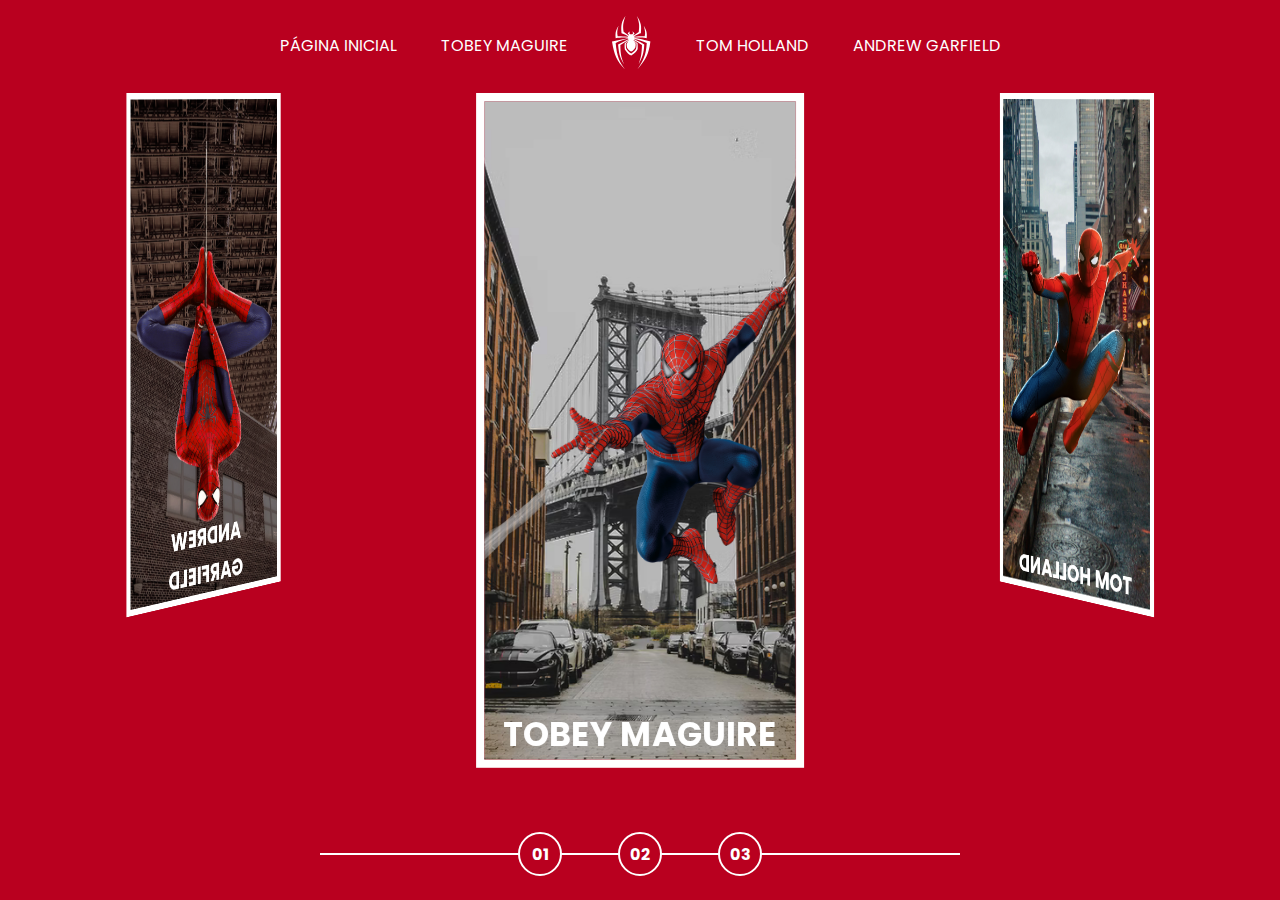
==== index.html @ 928773d8 "first commit" ====
<!DOCTYPE html>
<html lang="pt-br">
<head>
  <meta charset="UTF-8">
  <meta http-equiv="X-UA-Compatible" content="IE=edge">
  <meta name="viewport" content="width=device-width, initial-scale=1.0">
  <script src="./assets/scripts/app.js"></script>
  <link rel="stylesheet" href="./assets/css/home-page-styles.css">
  <title>Spider Man Multiversos</title>
</head>
<body>
  <nav class="s-menu">
    <ul>
      <li class="s-menu__item">
        <a href="/">Página Inicial</a>
      </li>
      <li class="s-menu__item">
        <a href="./pages/tobey-maguire/spiderman1.html">Tobey Maguire</a>
      </li>
      <li class="s-menu__item s-menu__icon">
        <img src="./assets/images/icons/spider.svg" alt="Spider-man">
      </li>
      <li class="s-menu__item">
        <a href="./pages/tom-holland/tomspiderman1.html">Tom Holland</a>
      </li>
      <li class="s-menu__item">
        <a href="./pages/andrew-garfield/espetacularSpiderman1.html">Andrew Garfield</a>
      </li>
    </ul>
  </nav>
  <div class="s-container">
    <div class="s-cards-carousel" style=" transform: translateZ(-40vw) rotateY(0deg);" >
      <a href="./pages/tobey-maguire/spiderman1.html" class="s-card" id="spider-man-1">
        <img class="s-card__background" src="./assets/images/pic-sm-bg-01.jpg" alt="">
        <img class="s-card__image" src="./assets/images/spider-man-01.png" alt="Tobey Maguire">
        <h2 class="s-card__title">Tobey Maguire</h2>
      </a>
      <a href="./pages/tom-holland/tomspiderman1.html" class="s-card" id="spider-man-2">
        <img class="s-card__background" src="./assets/images/pic-sm-bg-02.jpg" alt="">
        <img class="s-card__image" src="./assets/images/spider-man-02.png" alt="Tom Holland">
        <h2 class="s-card__title">Tom Holland</h2>
      </a>
      <a href="./pages/andrew-garfield/espetacularSpiderman1.html" class="s-card" id="spider-man-3">
        <img class="s-card__background" src="./assets/images/pic-sm-bg-03.jpg" alt="">
        <img class="s-card__image" src="./assets/images/spider-man-03.png" alt="Andrew Garfield">
        <h2 class="s-card__title">Andrew Garfield</h2>
      </a>
    </div>
  </div>

    <div class="s-controller">
      <div id="1" onclick="selectCarouselItem(this)" class="s-controller__button">
        01
      </div>
      <div id="2" onclick="selectCarouselItem(this)" class="s-controller__button">
        02
      </div>
      <div id="3" onclick="selectCarouselItem(this)" class="s-controller__button">
        03
      </div>
      <div class="s-controller__line">

      </div>
    </div>
</body>
</html>
---- assets/css/home-page-styles.css ----
@import url(/assets/css/reset.css);
@import url(/assets/css/global.css);

body {
  background-color: var(--primary-color);
}

body::before {
  content: "";
  background-image: url('/assets/images/image\ 4.png');
  background-repeat: no-repeat;
  background-position: center;
  background-size: cover;
  width: 100%;
  height: 100%;
  position: absolute;
  transition: background-image 1s ease-in-out, opacity 1s ease-in-out;
}

.s-menu {
  padding: 1rem 0;
  width: 100%;
  text-align: center;
  position: relative;
}

.s-menu__item {
  display: inline-block;
  text-transform: uppercase;
  margin: 0 1.25rem;

}

.s-menu__icon {
  width: 2.5rem;
  margin: 0 1.25rem;
  vertical-align: middle;
}

.s-container {
  position: relative;
  display: flex;
  flex-direction: row;
  align-items: center;
  justify-content: space-evenly;
  perspective: 3000px;
}

.s-card {
  border: 0.5rem solid #fff;
  width: 100%;
  height: 70vh;
  position: absolute;
  transition: filter .5s ease-in-out;
}

.s-card:nth-child(1){
  transform: rotateX(0deg) translateZ(50vw);
}

.s-card:nth-child(2){
  transform: rotateY(120deg) translateZ(50vw);
}

.s-card:nth-child(3){
  transform: rotateY(240deg) translateZ(50vw);
}

.s-card__background {
  width: 100%;
  height: 100%;
  object-fit: cover;
  position: absolute;
  opacity: 1;
  transition: opacity 1s ease-in-out;
}

.s-card__image {
  width: 100%;
  height: 100%;
  object-fit: contain;
  position: relative;
  transition: 1s ease-in-out;
}

.s-card__title {
  font-size: 2rem;
  text-transform: uppercase;
  text-align: center;
  position: absolute;
  width: 100%;
  bottom: 0;
  transition: bottom 1s ease-in-out;
}

.s-controller {
  position: absolute; 
  display: flex;
  justify-content: center;
  align-items: center;
  margin-top: 3rem;
  bottom: 1.5rem;
  width: 100%;
}

.s-controller__button {
  display: flex;
  align-items: center;
  justify-content: center;
  width: 2.5rem;
  height: 2.5rem;
  border: 2px solid #FFF;
  border-radius: 50%;
  background-color: var(--primary-color);
  text-align: center;
  font-size: 1rem;
  font-weight: bold;
  cursor: pointer;
  z-index: 1;
  transition: transform 0.3s ease-in-out;
}

.s-controller__button:hover {
  transform: scale(1.1);
}

.s-controller__button:nth-child(2) {
  margin: 0 3.5rem;
}

.s-controller__line {
  background-color: #fff;
  width: 50%;
  height: 2px;
  position: absolute;
}

/* hover animation*/

.s-card--hovered .s-card__background {
  cursor: pointer;
  opacity: 0;
}
.s-card--hovered .s-card__image{
  transform: scale(1.4);
  filter: drop-shadow(30px 10px 4px rgba(0, 0, 0, .5));
}

body#spider-man-1-hovered::before {
  background-image: url(/assets/images/pic-sm-bg-01.jpg);
}

body#spider-man-2-hovered::before {
  background-image: url(/assets/images/pic-sm-bg-02.jpg);
}

body#spider-man-3-hovered::before {
  background-image: url(/assets/images/pic-sm-bg-03.jpg);
}

body[id^="spider-man-"]::before{
  opacity: 1;
}

body[id^="spider-man-"] .s-card:not(.s-card--hovered){
  filter: grayscale(100%);
}

.s-card--hovered .s-card__title {
  bottom: 50%;
}

.s-cards-carousel {
  display: flex;
  justify-content: center;
  width: calc(100vw / 3 - 10%);
  transform-style: preserve-3d;
  transition: transform 0.4s ease-in;
}
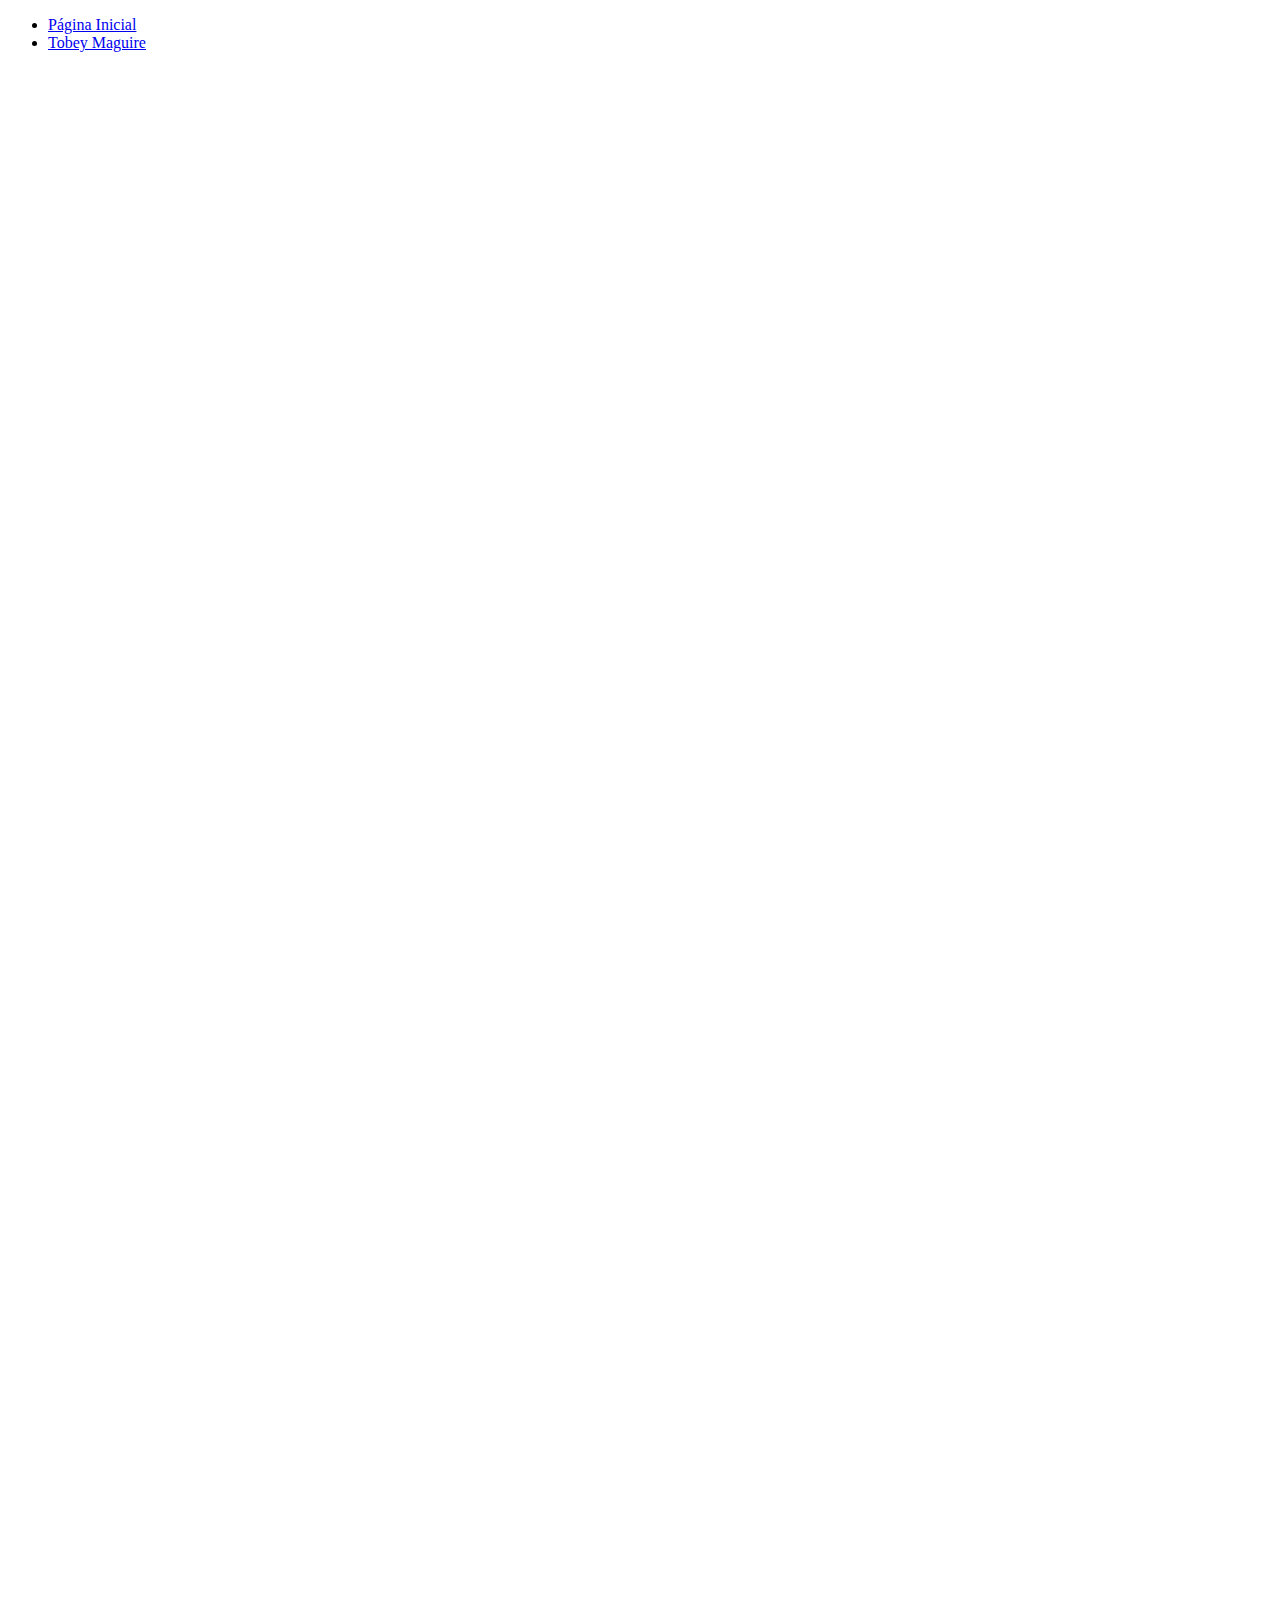
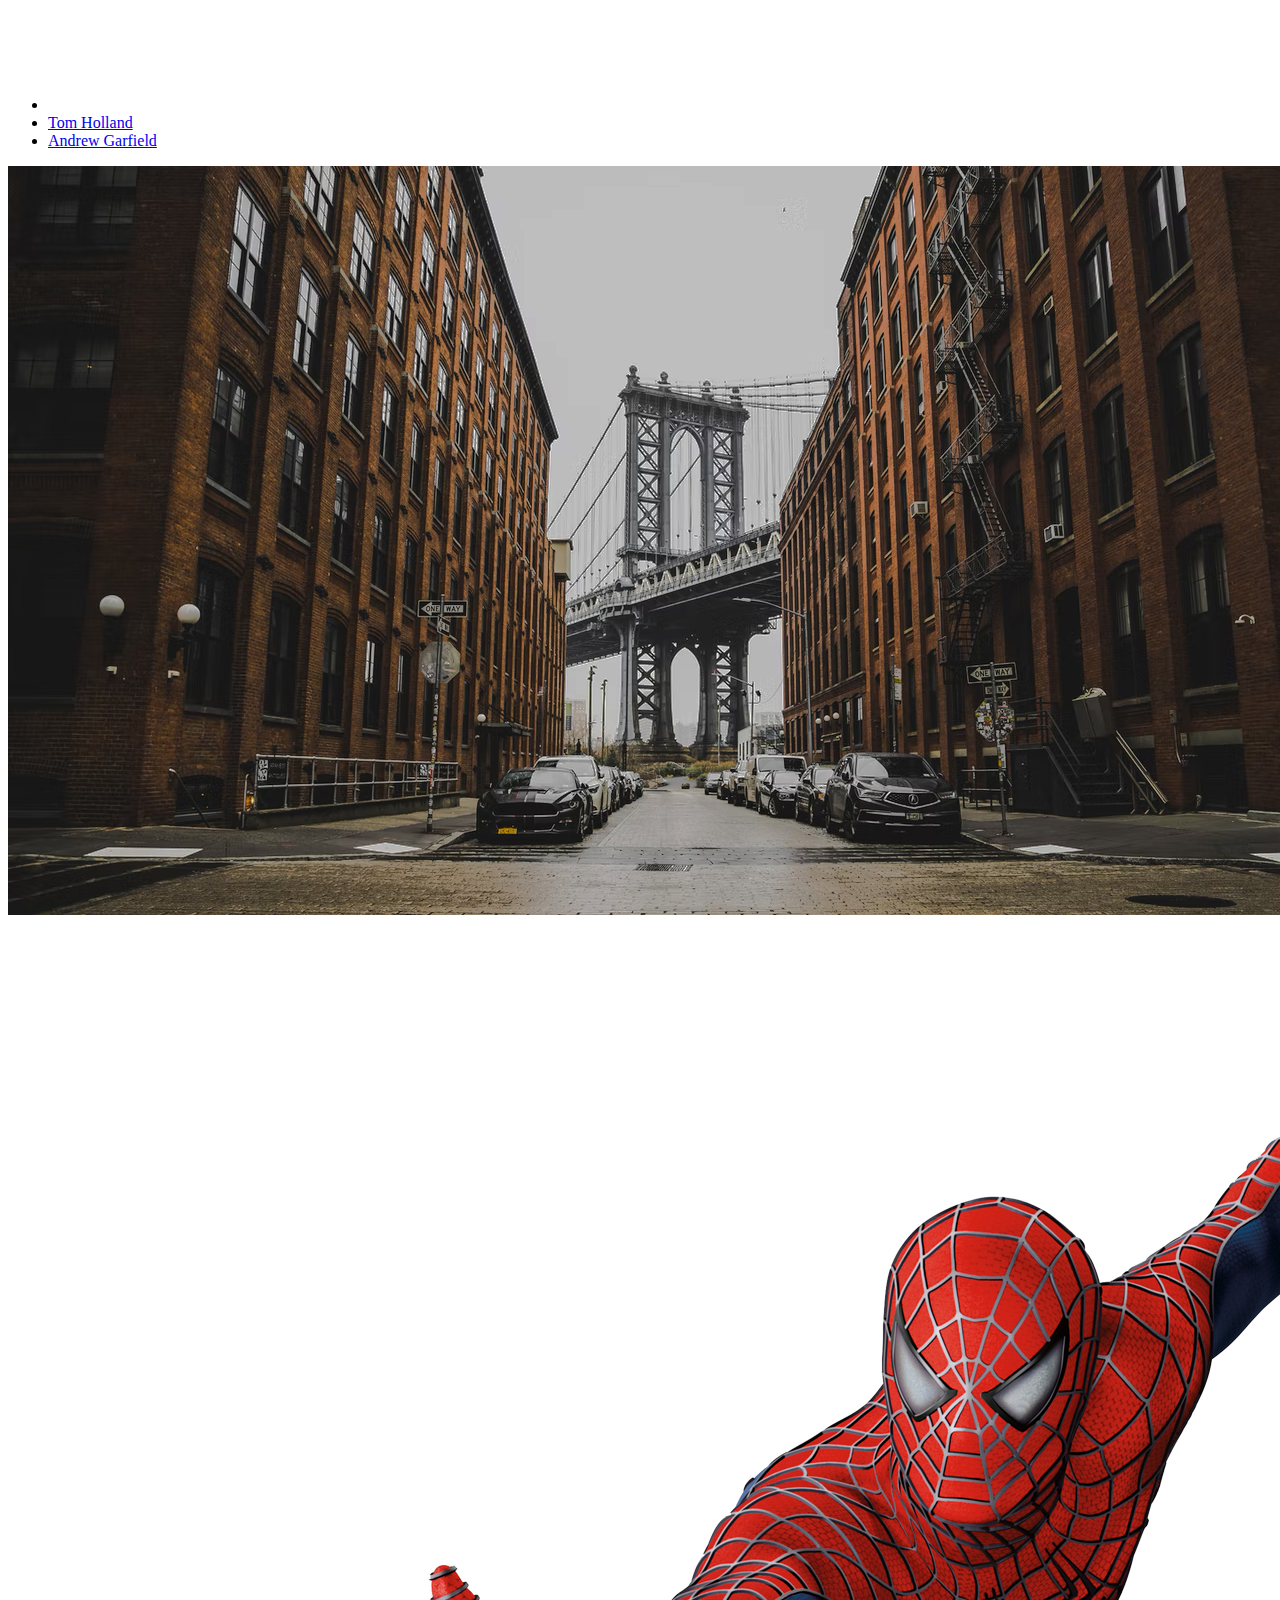
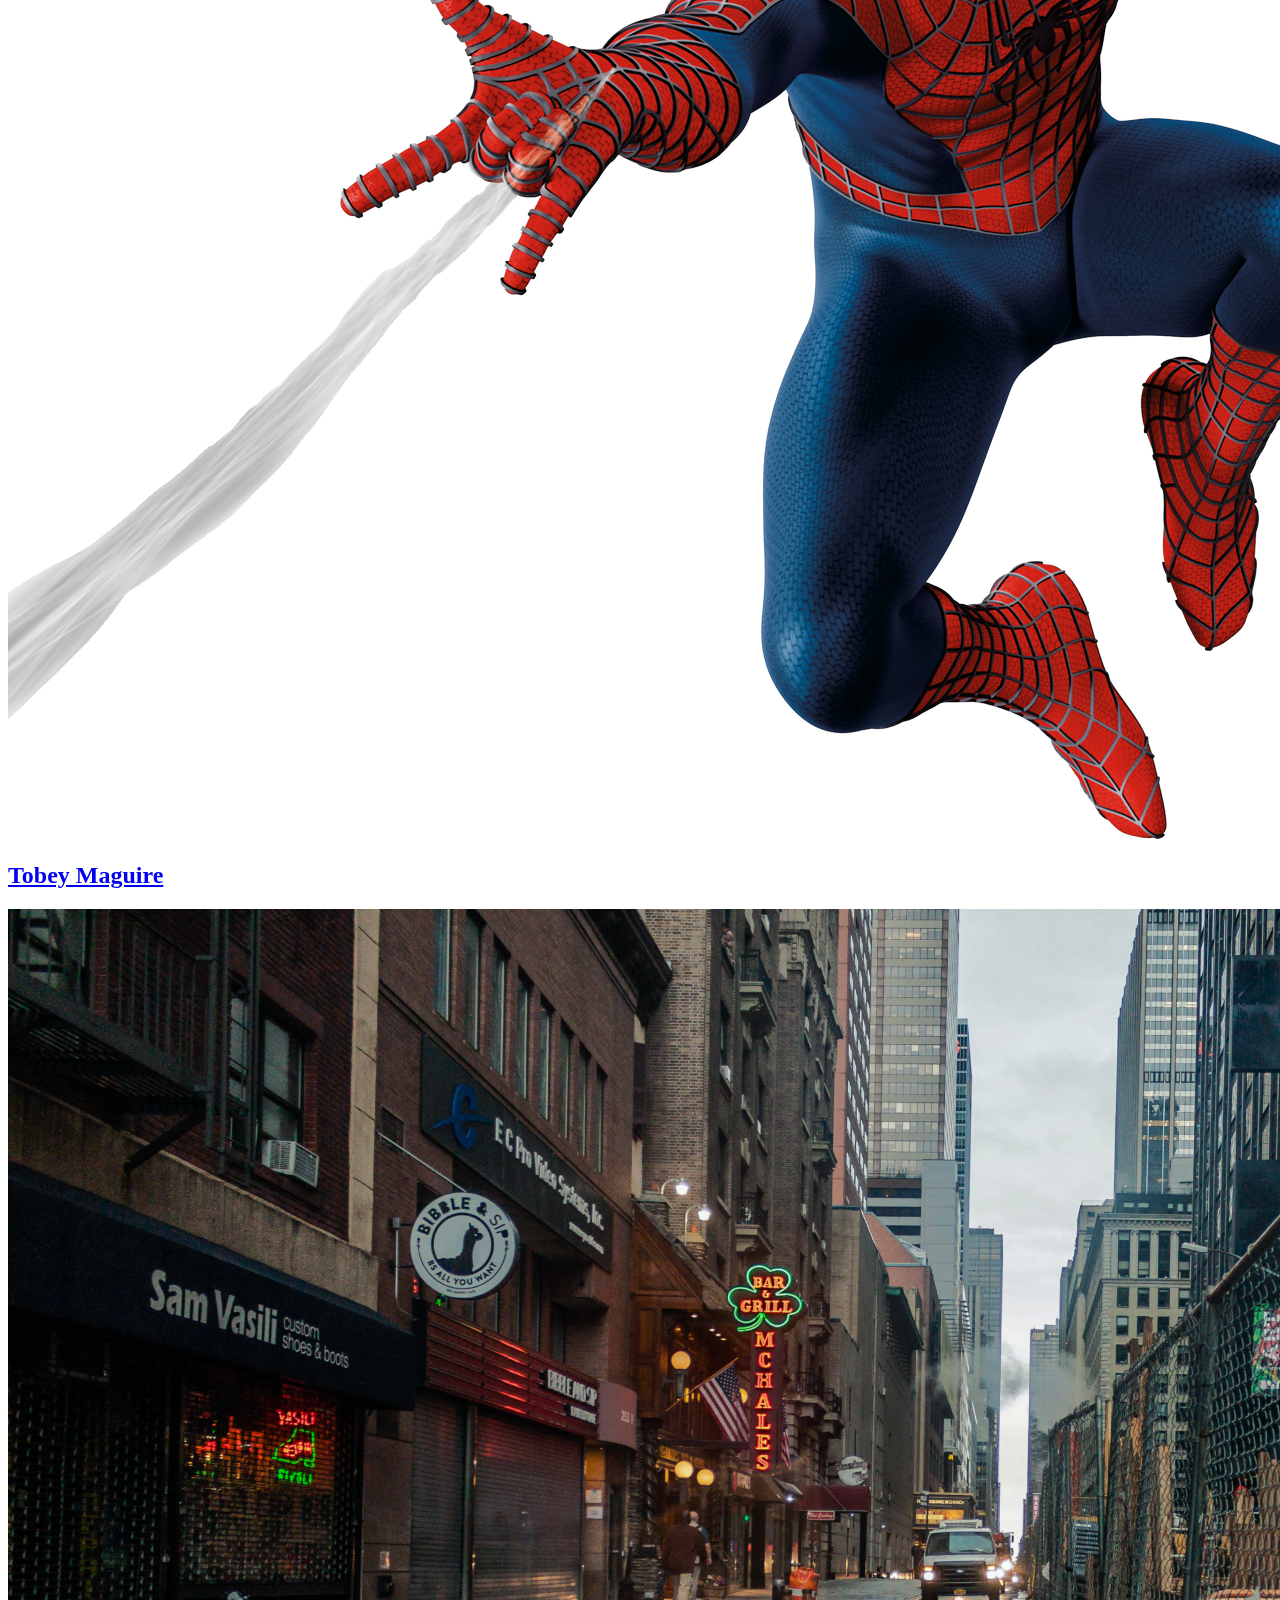
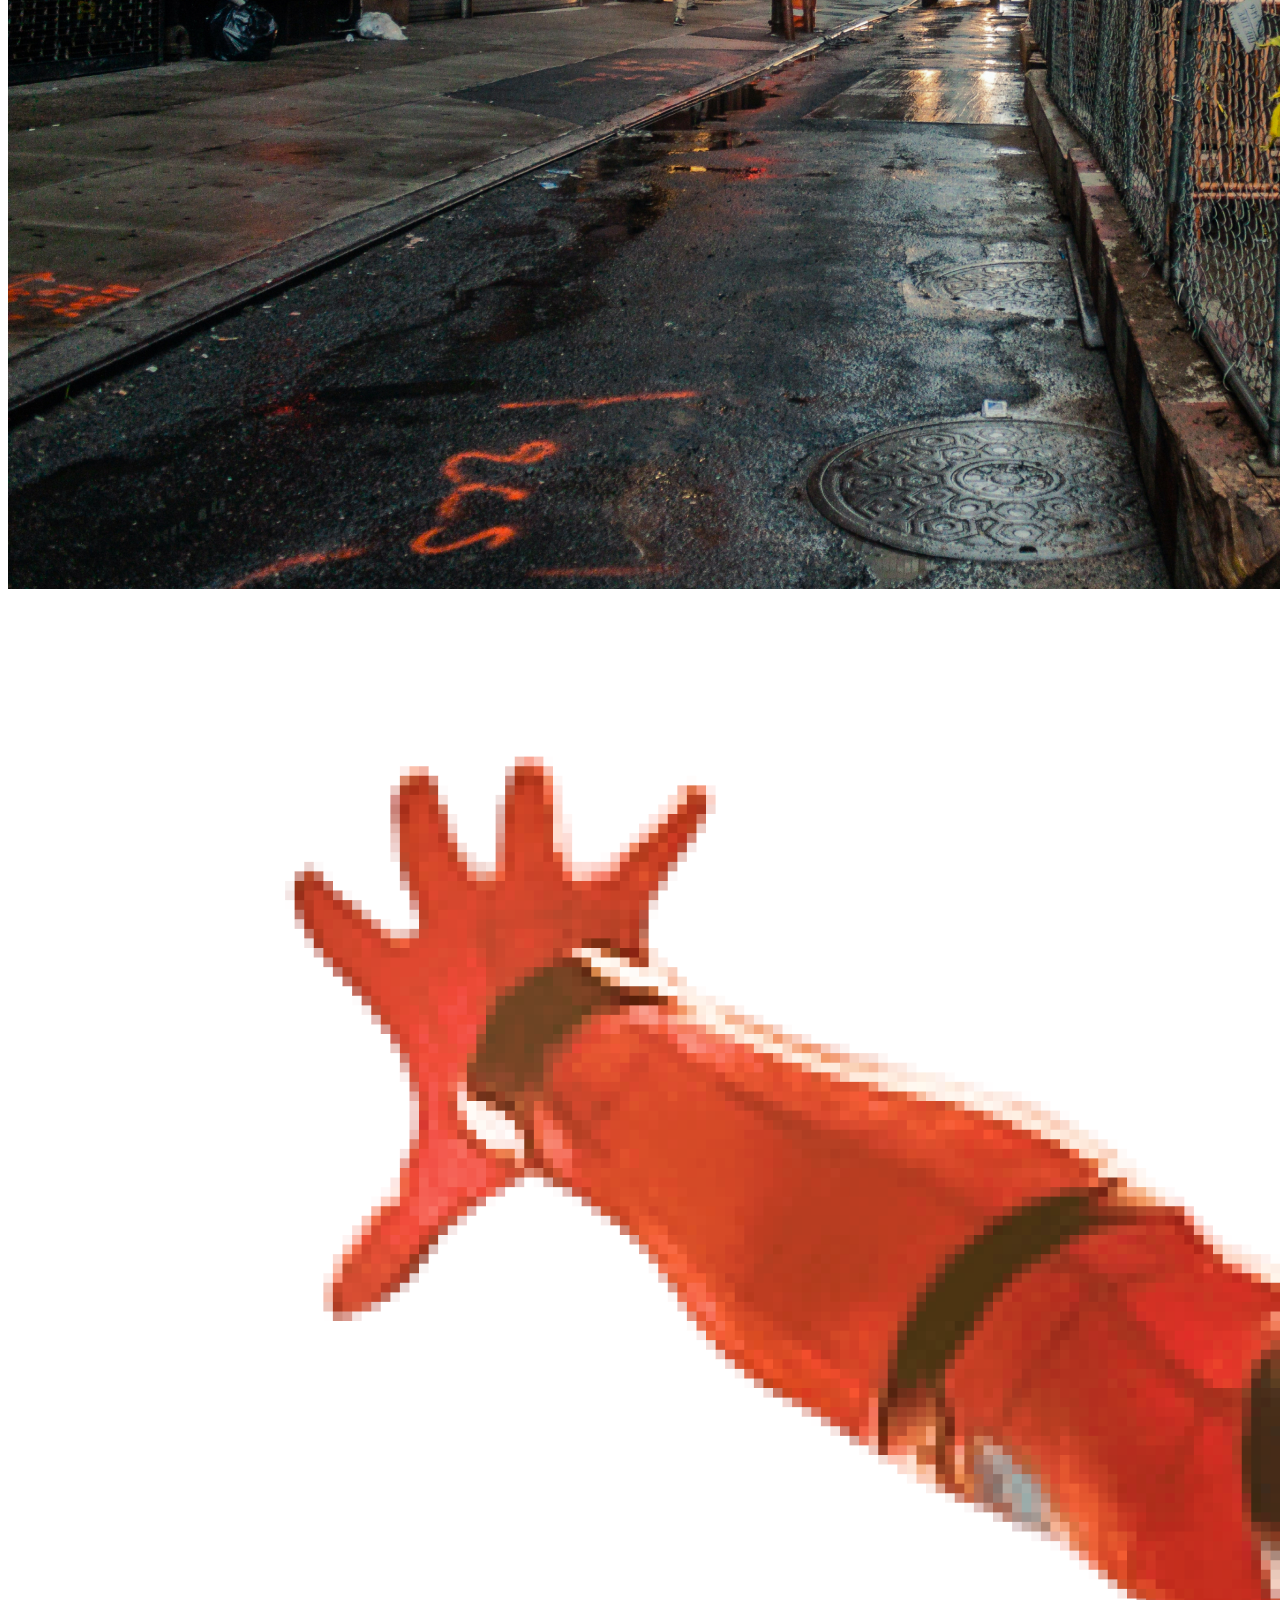
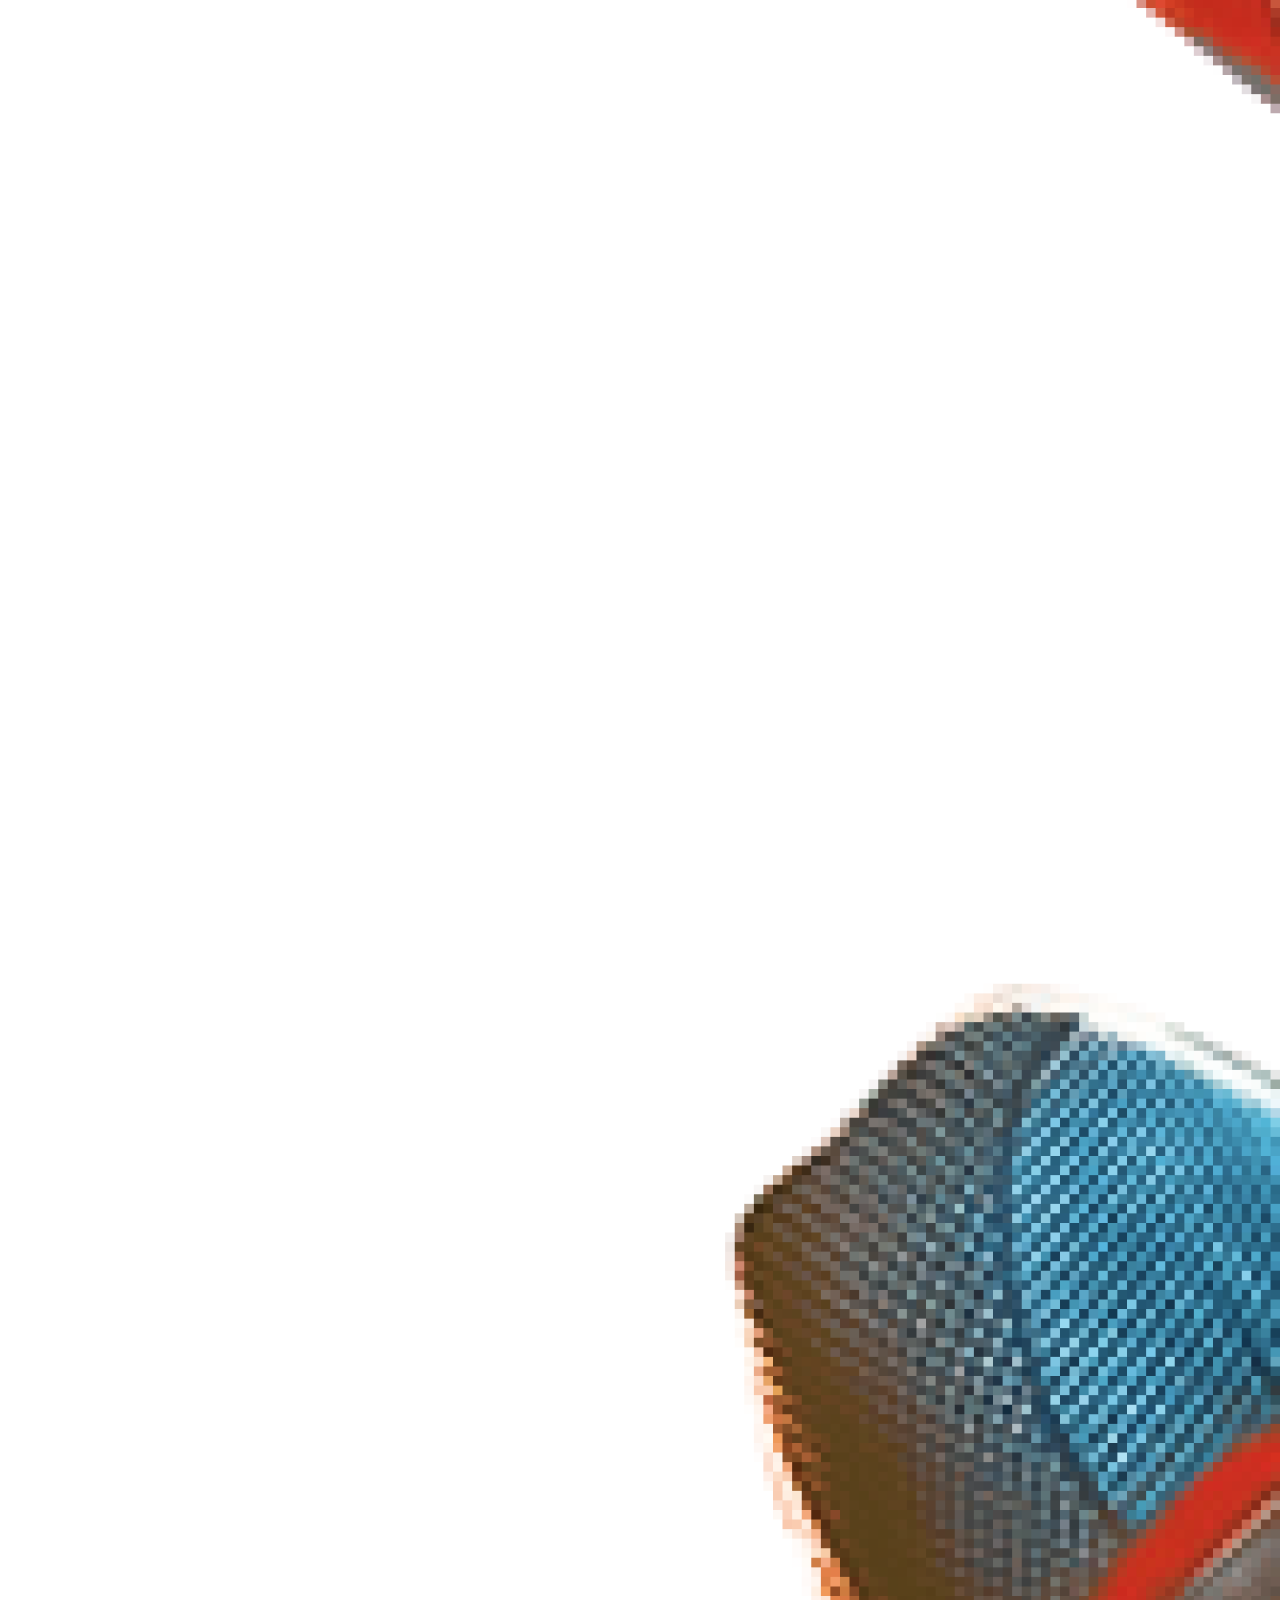
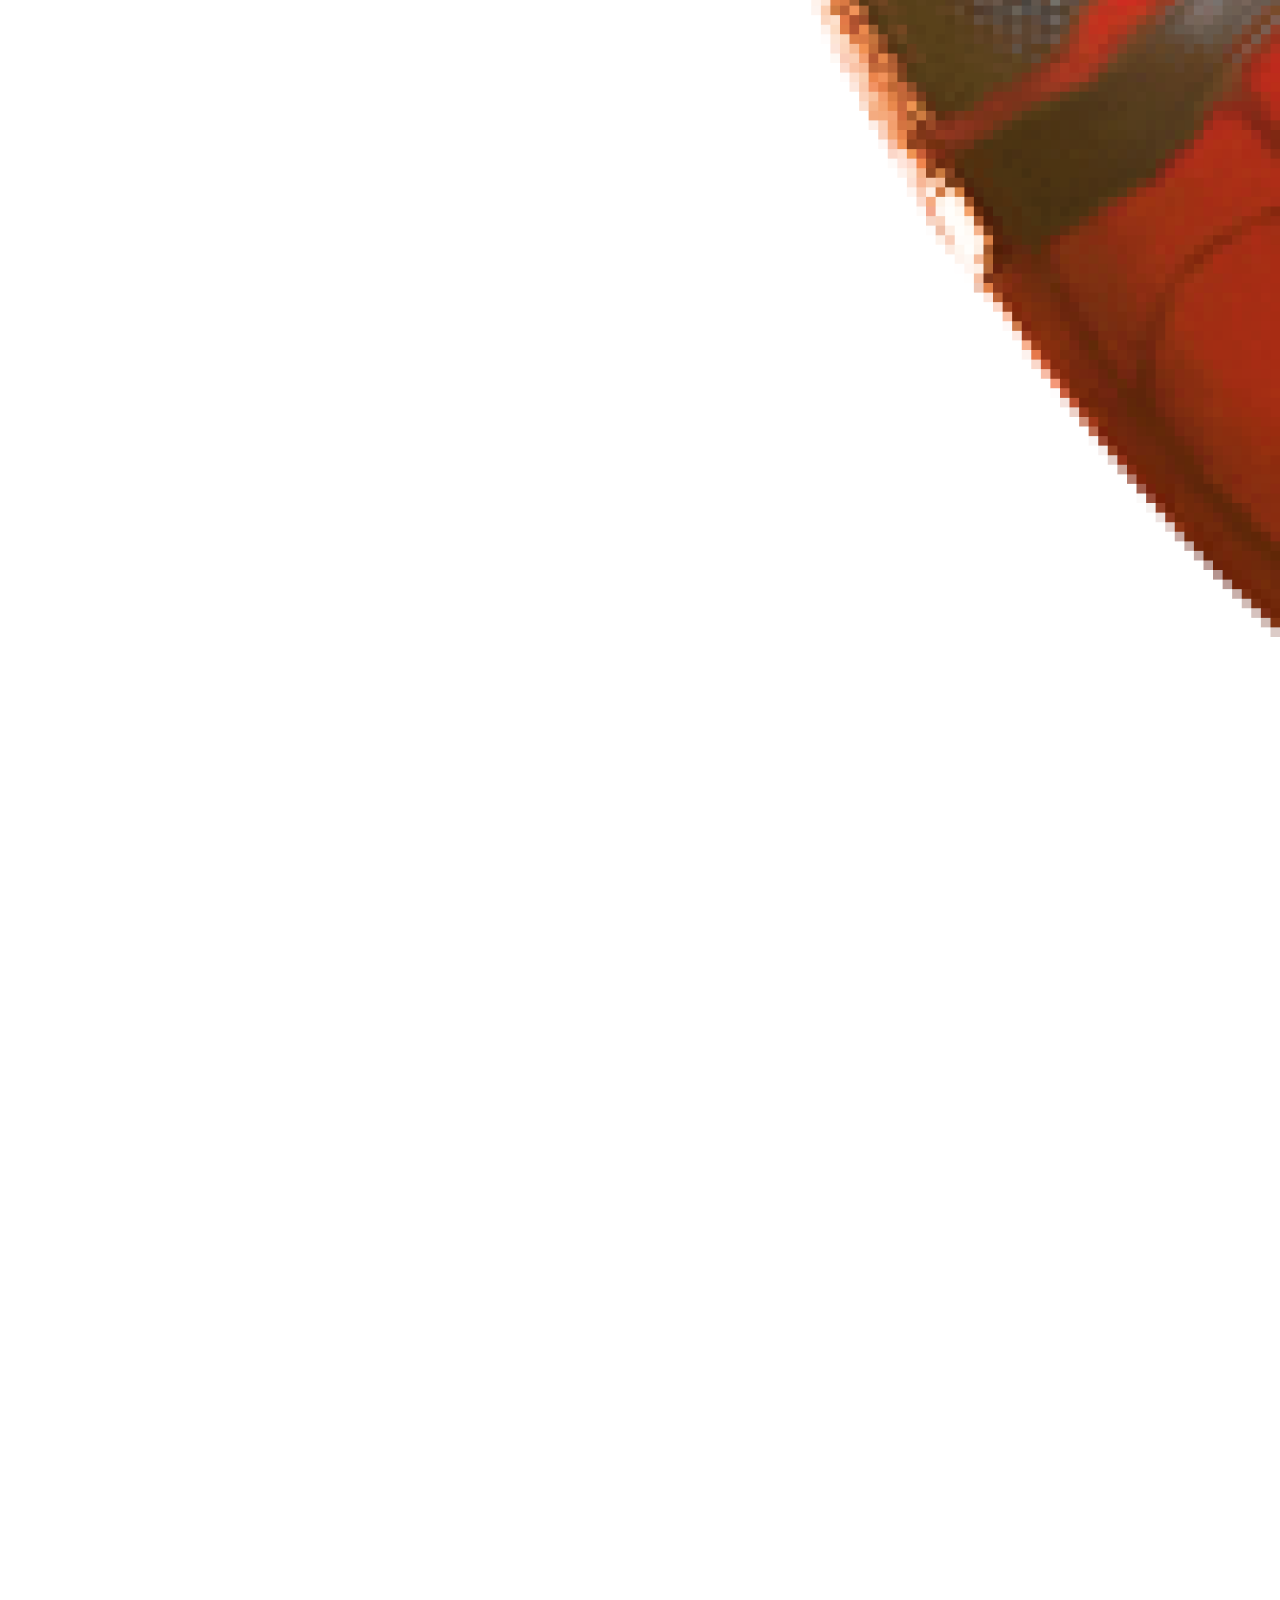
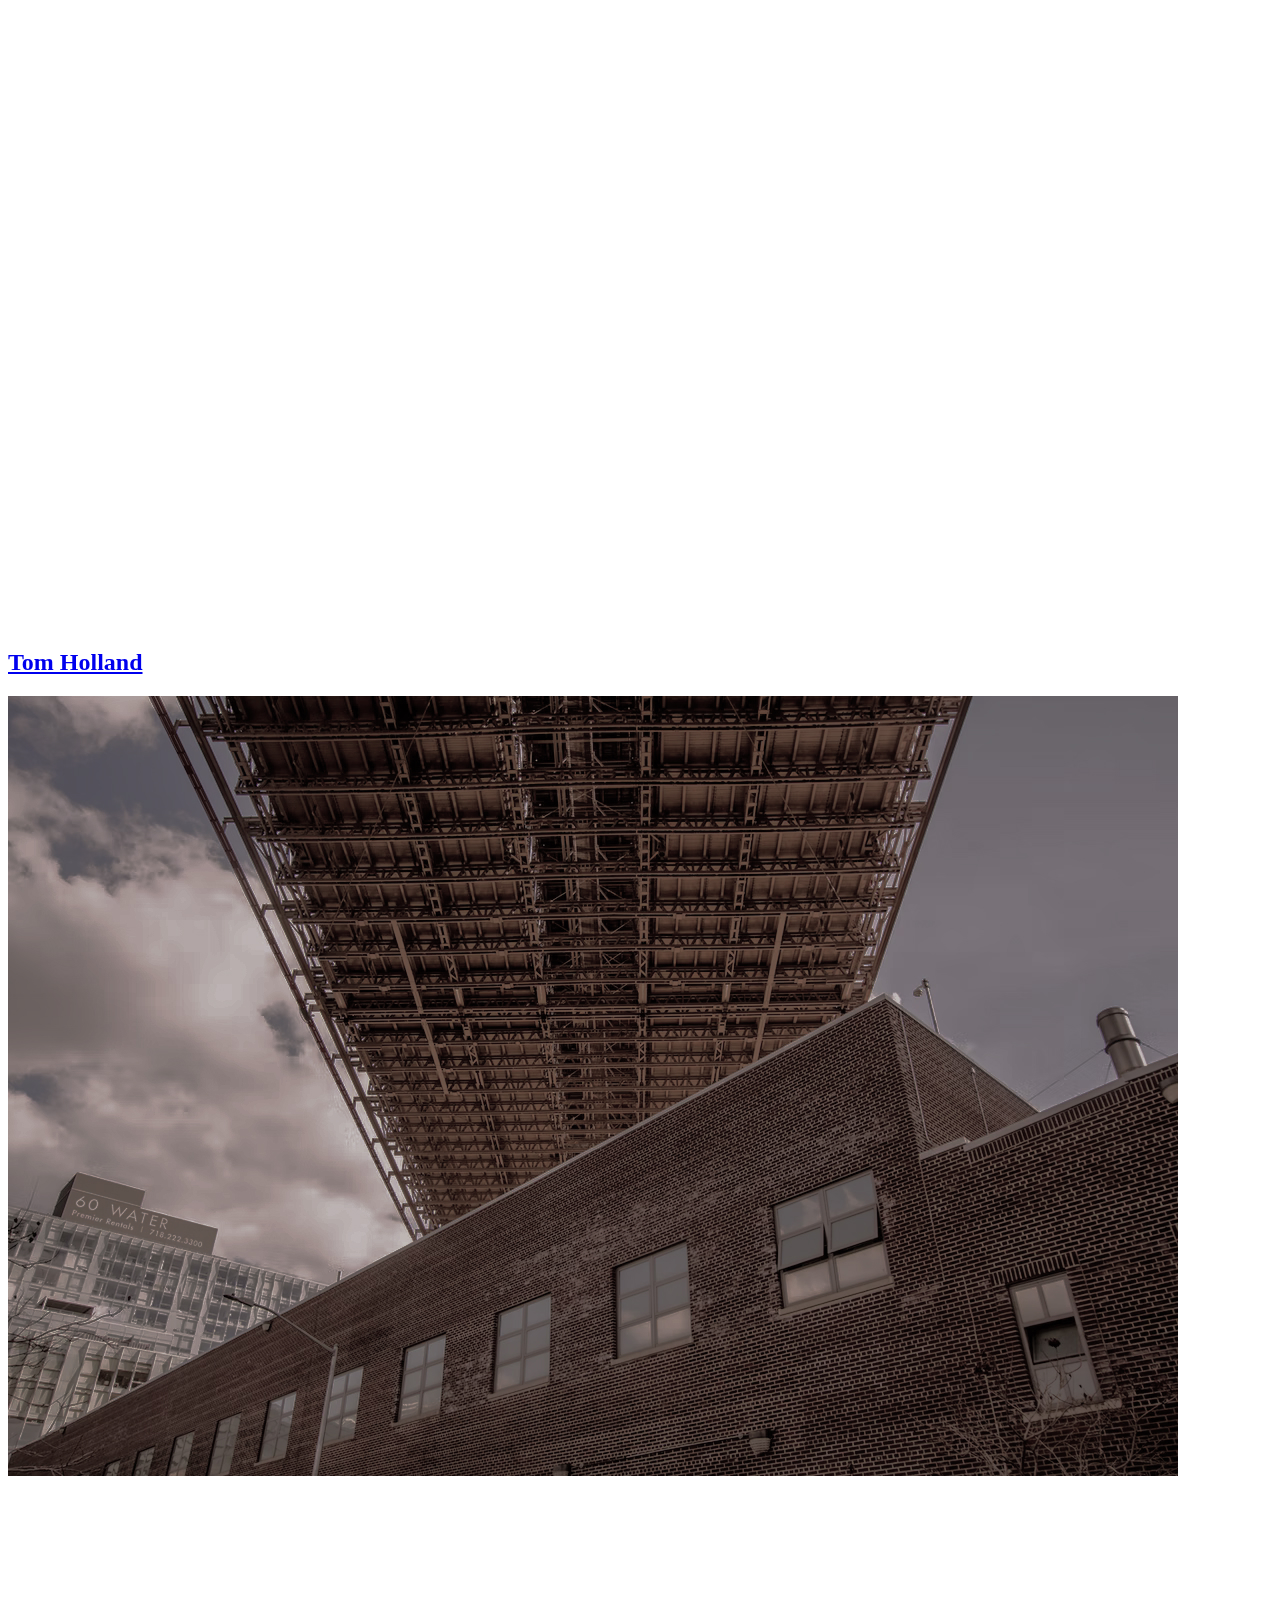
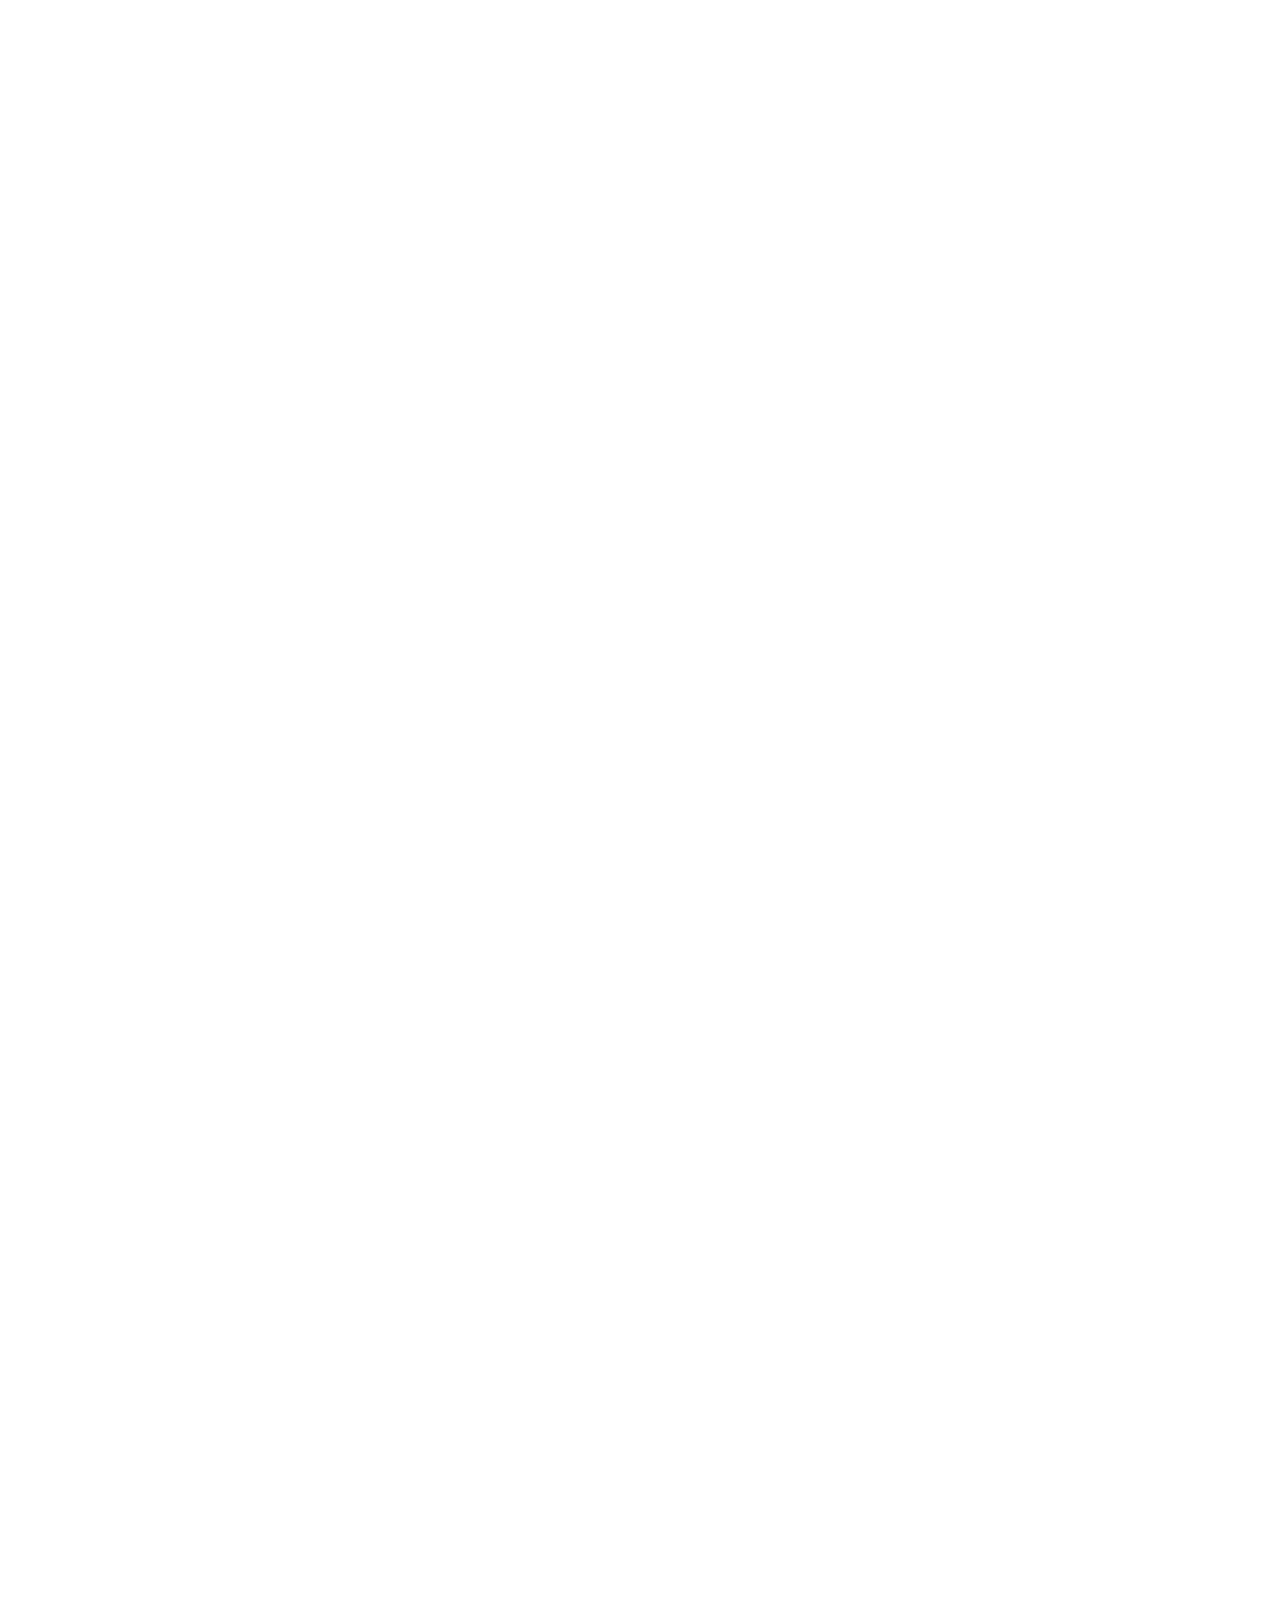
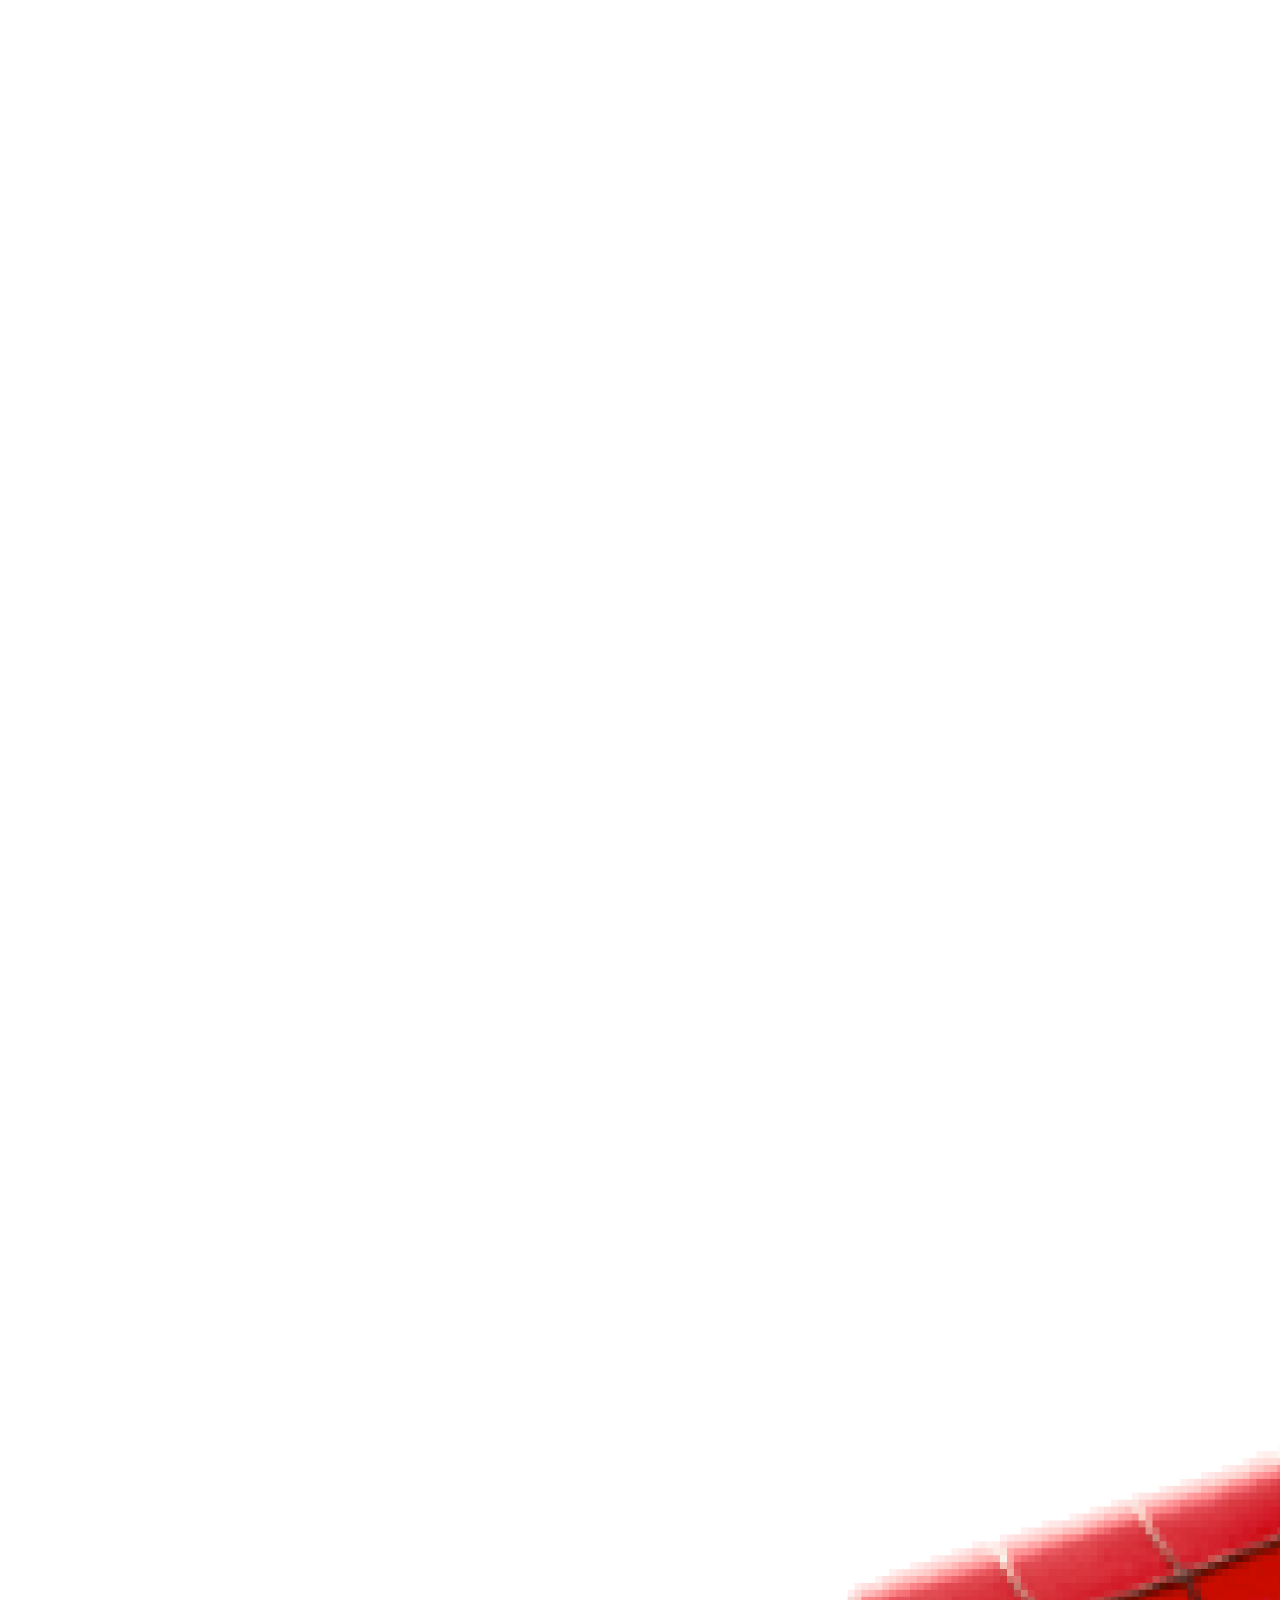
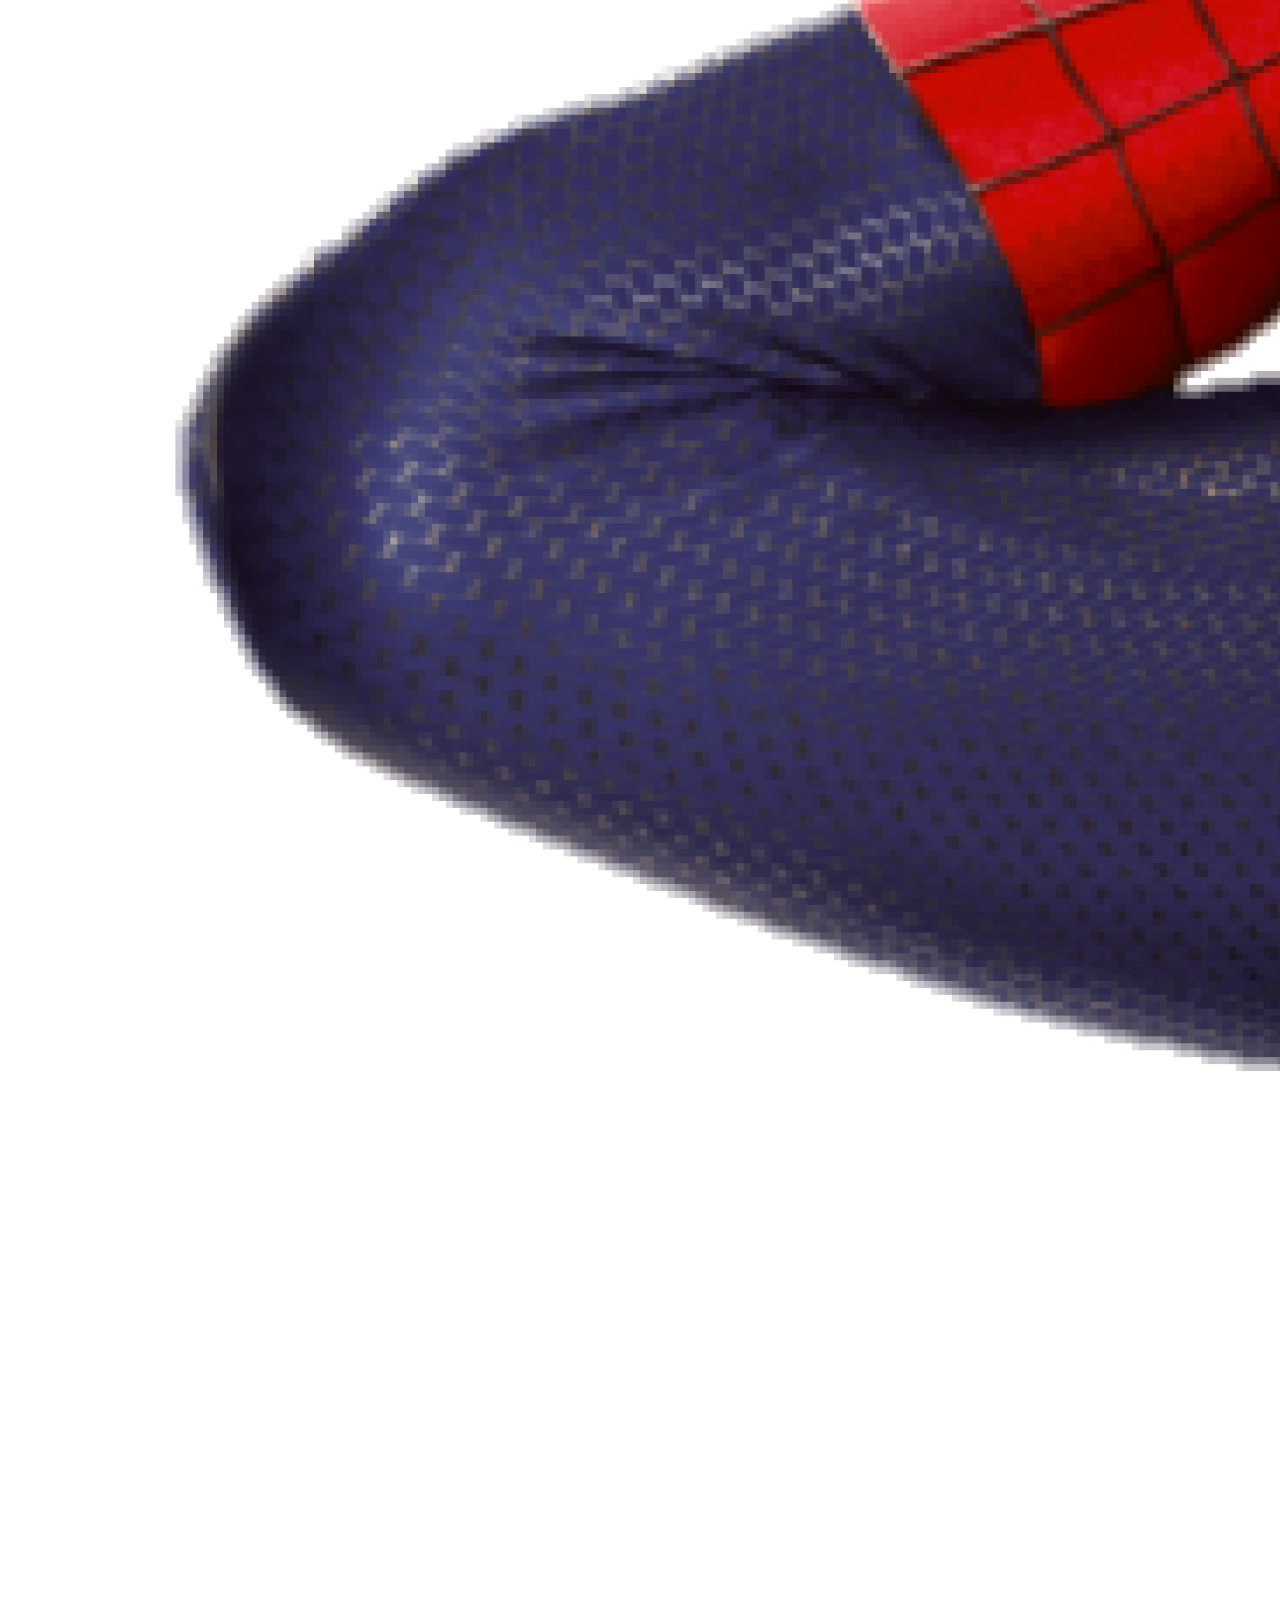
==== commit 71a314c2: "liks modificados" ====
--- a/index.html
+++ b/index.html
@@ -4,8 +4,8 @@
   <meta charset="UTF-8">
   <meta http-equiv="X-UA-Compatible" content="IE=edge">
   <meta name="viewport" content="width=device-width, initial-scale=1.0">
-  <script src="./assets/scripts/app.js"></script>
-  <link rel="stylesheet" href="./assets/css/home-page-styles.css">
+  <script src="../public/assets/scripts/app.js"></script>
+  <link rel="stylesheet" href="../public/assets/css/home-page-styles.css">
   <title>Spider Man Multiversos</title>
 </head>
 <body>
